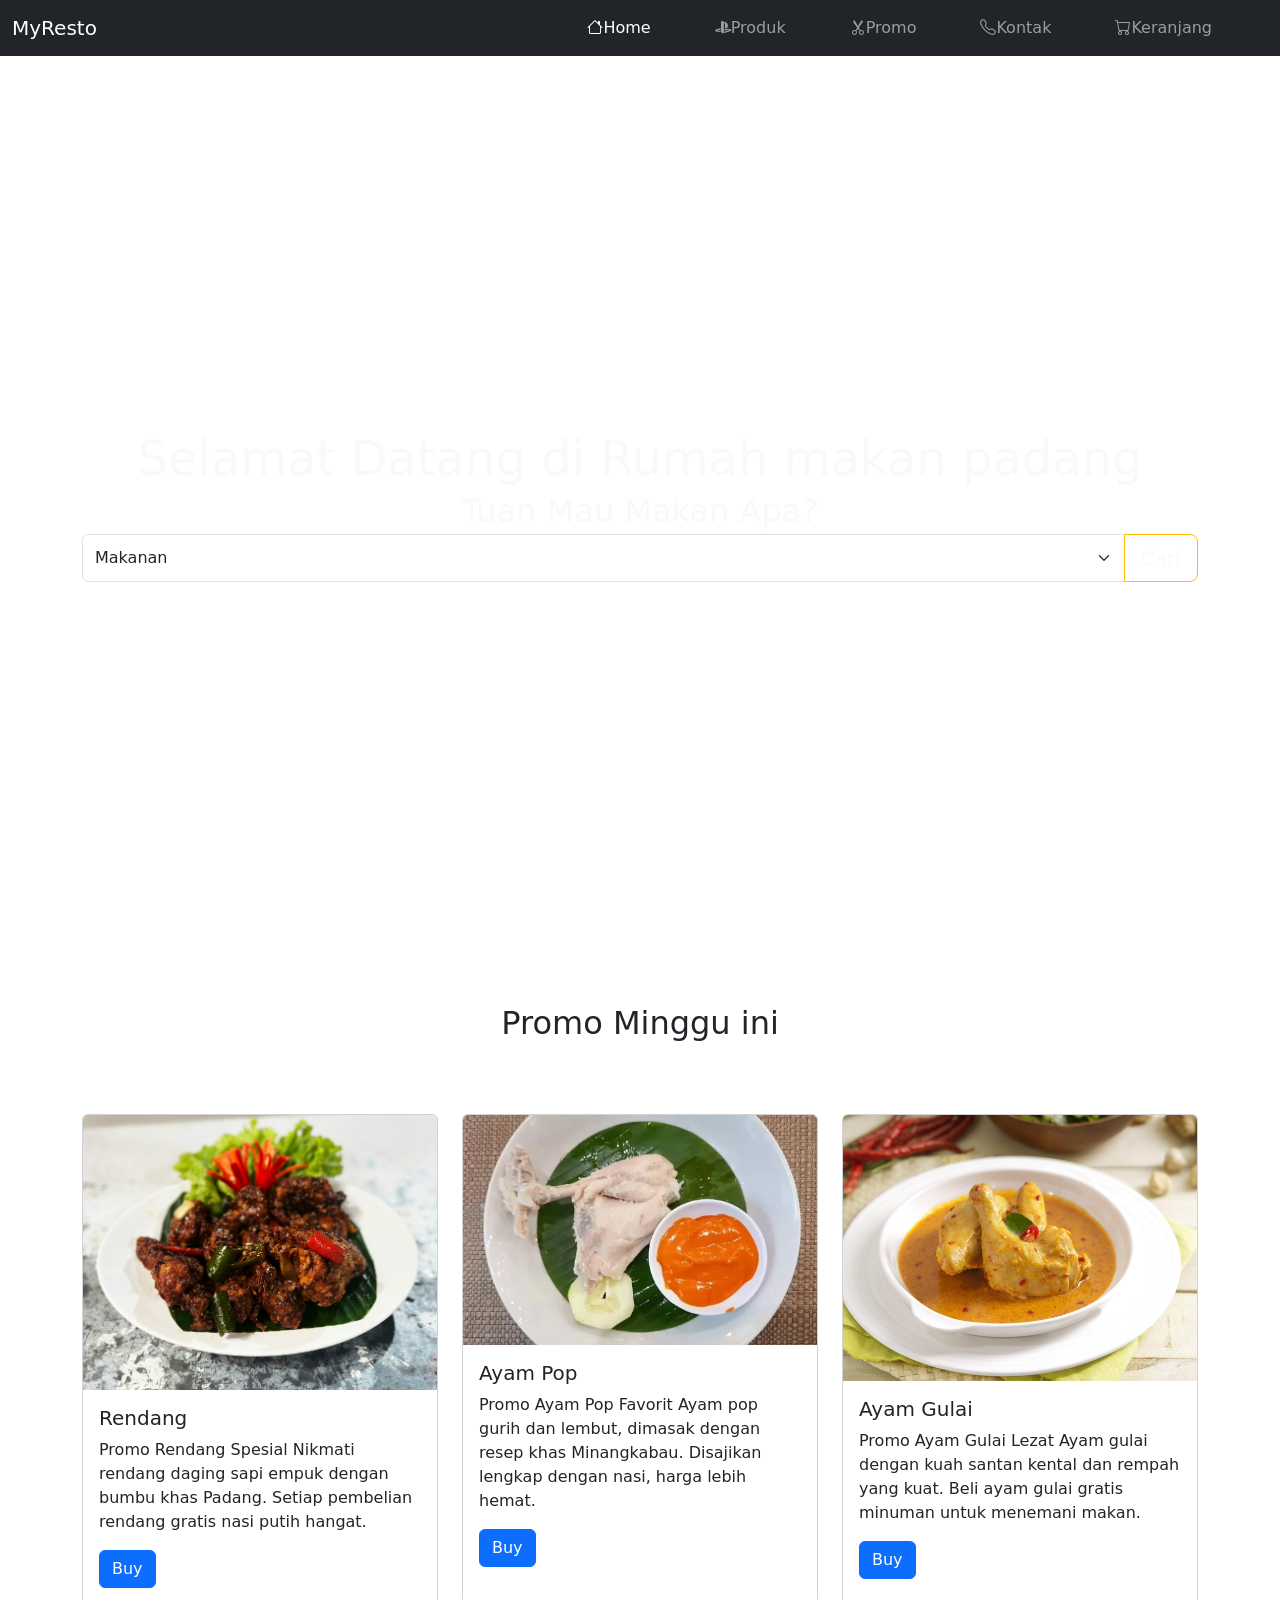
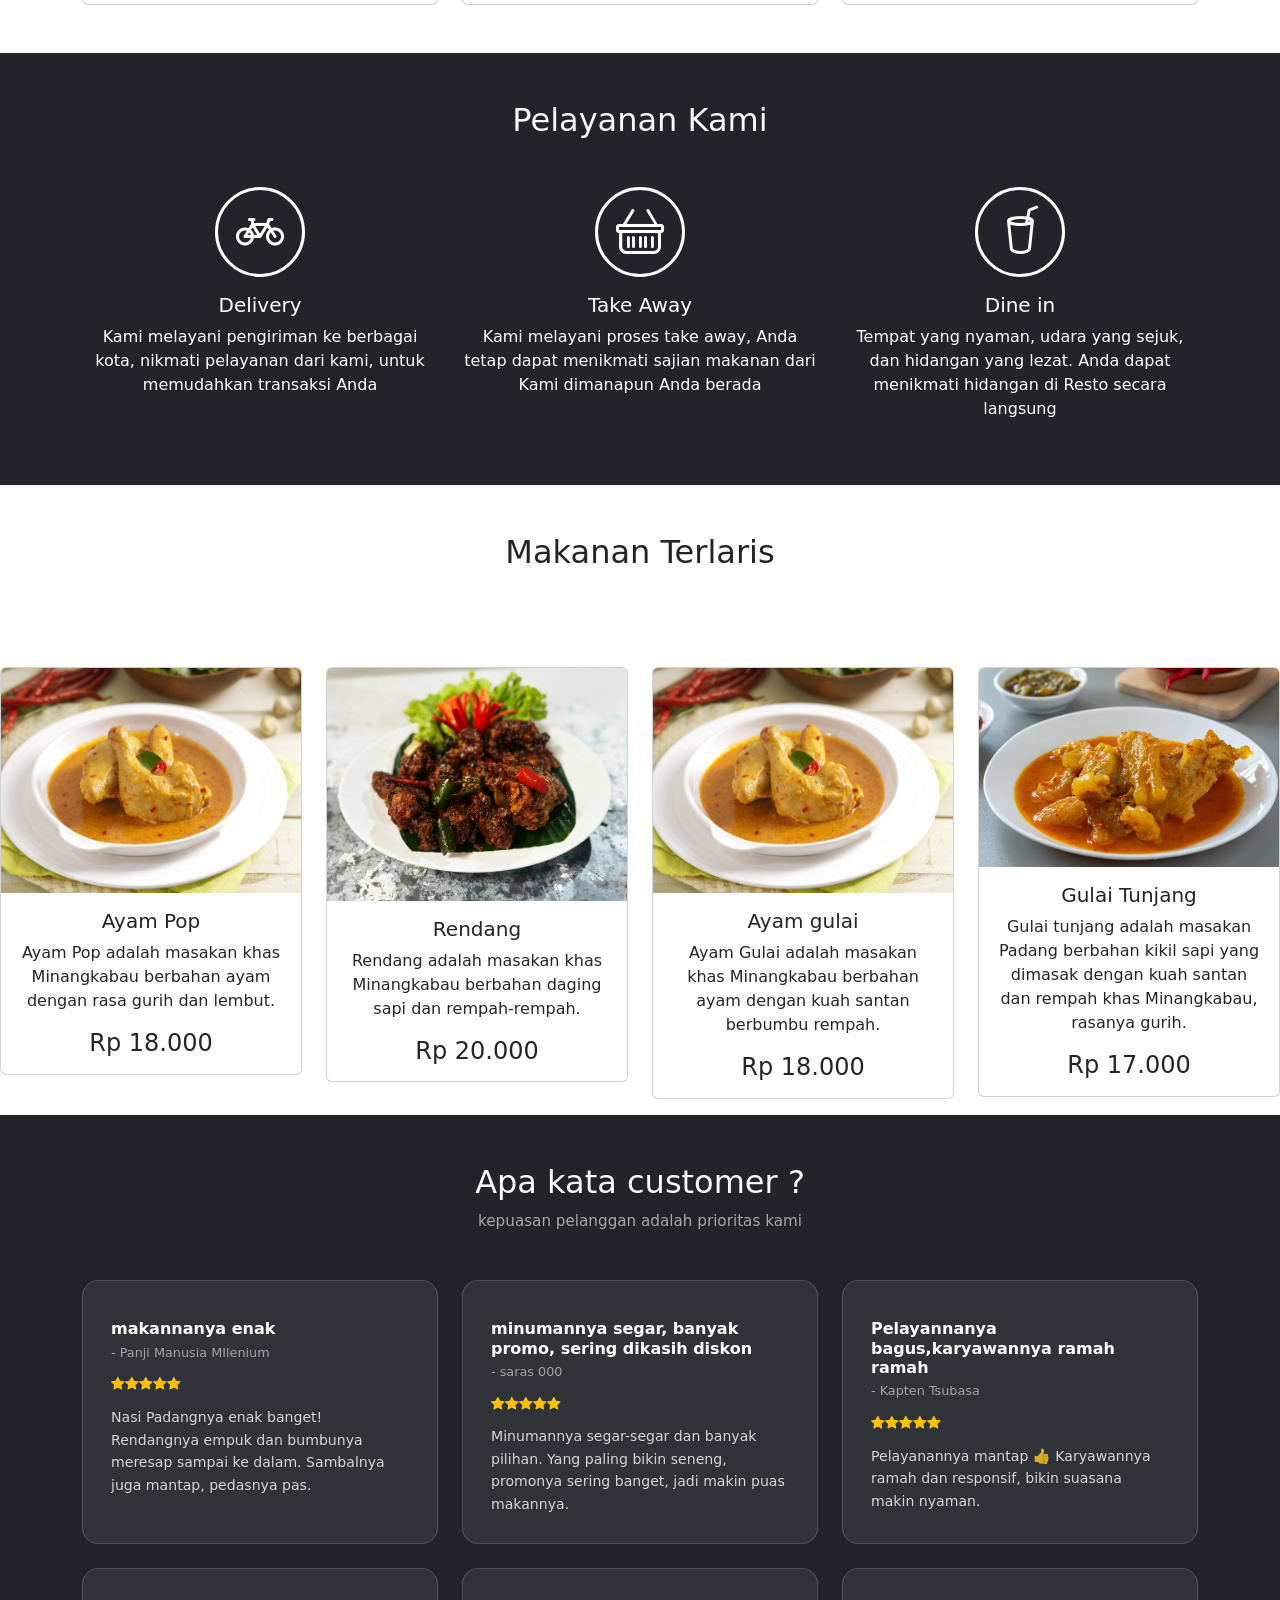
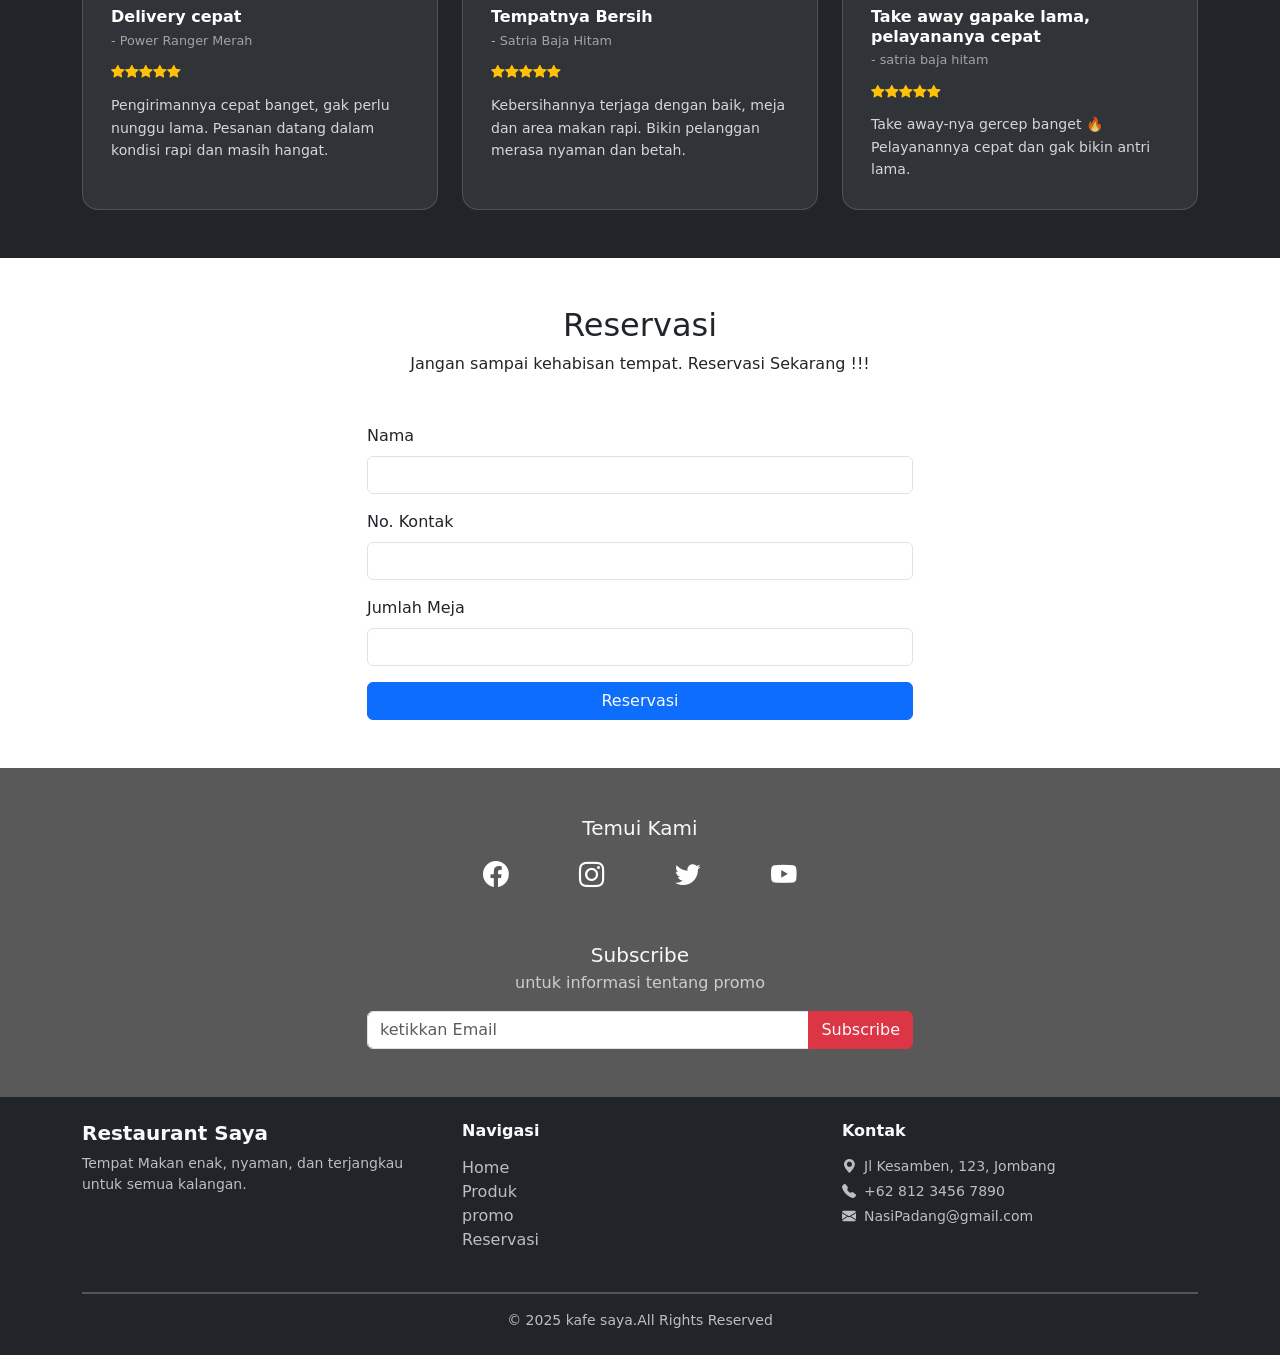
==== Index.html @ 3186f63b "Add files via upload" ====
<!DOCTYPE html>
<html lang="en">
<head>
    <meta charset="UTF-8">
    <meta name="viewport" content="width=device-width, initial-scale=1.0">
    <title>Masakan Padang</title>
    <link href="https://cdn.jsdelivr.net/npm/bootstrap@5.3.8/dist/css/bootstrap.min.css" rel="stylesheet" integrity="sha384-sRIl4kxILFvY47J16cr9ZwB07vP4J8+LH7qKQnuqkuIAvNWLzeN8tE5YBujZqJLB" crossorigin="anonymous">
    <link rel="stylesheet" href="https://cdn.jsdelivr.net/npm/bootstrap-icons@1.13.1/font/bootstrap-icons.min.css">
    <link rel="stylesheet" href="style.css">
</head>
<body>
  <nav class="navbar navbar-expand-lg navbar-dark bg-dark main-color">
  <div class="container-fluid">
    <button class="navbar-toggler" type="button" data-bs-toggle="collapse" data-bs-target="#navbarNav" aria-controls="navbarNav" aria-expanded="false" aria-label="Toggle navigation">
      <span class="navbar-toggler-icon"></span>
    </button>
    <div class="collapse navbar-collapse" id="navbarNav">
        <a class="navbar-brand me-auto" href="#">MyResto</a>
      <ul class="navbar-nav">
        <li class="nav-item me-5">
          <a class="nav-link active" aria-current="page" href="#"><i class="bi bi-house"></i>Home</a>
        </li>
        <li class="nav-item me-5">
          <a class="nav-link" href="#"><i class="bi bi-playstation"></i>Produk</a>
        </li>
        <li class="nav-item me-5">
          <a class="nav-link" href="#"><i class="bi bi-scissors"></i>Promo</a>
        </li>
        <li class="nav-item me-5">
          <a class="nav-link" href="#"><i class="bi bi-telephone"></i>Kontak</a>
        </li>
        <li class="nav-item me-5">
          <a class="nav-link" tabindex="-1" aria-disabled="true"><i class="bi bi-cart"></i>Keranjang</a>
        </li>
      </ul>
    </div>
  </div>
</nav>
<div class="container-fluid banner d-flex align-items-center">
  <div class="container">
       <h1 class="text-light text-center display-5 mb-1">Selamat Datang di Rumah makan padang</h1>
       <h2 class="text-light text-center display-7 mb-1">Tuan Mau Makan Apa?</h2>
        <div class="input-group">
          <select class="form-select" id="inputGroupSelect04" >
           <option selected>Makanan</option>
           <option value="1">Rendang</option>
           <option value="2">Ayam Pop</option>
           <option value="3">Ayam gulai</option>
          </select>
          <button class="btn btn-lg btn-outline-warning text-light" type="button">Cari</button>
       </div>
  </div>
</div>
<div class="container-fluid py-5">
  <div class="container">
    <h2 class="text-center">Promo Minggu ini</h2>

    <div class="row mt-5 justify-content-center g-4">

      <!-- Card 1 -->
      <div class="col-12 col-md-4 hovered-card">
        <div class="card h-100">
          <img src="Rendang.jpg" class="card-img-top" alt="Orange Ice">
          <div class="card-body">
            <h5 class="card-title">
              Rendang
            </h5>
            <p class="card-text">
              Promo Rendang Spesial Nikmati rendang daging sapi empuk dengan bumbu khas Padang. Setiap pembelian rendang gratis nasi putih hangat.

            </p>
            <a href="#" class="btn btn-primary">Buy</a>
          </div>
        </div>
      </div>

      <!-- Card 2 -->
      <div class="col-12 col-md-4 hovered-card">
        <div class="card h-100">
          <img src="Ayam Pop.webp" class="card-img-top" alt="Honey Pancake">
          <div class="card-body">
            <h5 class="card-title">
              Ayam Pop
            </h5>
            <p class="card-text">
              Promo Ayam Pop Favorit Ayam pop gurih dan lembut, dimasak dengan resep khas Minangkabau. Disajikan lengkap dengan nasi, harga lebih hemat.
            </p>
            <a href="#" class="btn btn-primary">Buy</a>
          </div>
        </div>
      </div>

      <!-- Card 3 -->
      <div class="col-12 col-md-4 hovered-card">
        <div class="card h-100">
          <img src="Ayam Gulai.jpg" class="card-img-top" alt="Coffee">
          <div class="card-body">
            <h5 class="card-title">
              Ayam Gulai
            </h5>
            <p class="card-text">
              Promo Ayam Gulai Lezat Ayam gulai dengan kuah santan kental dan rempah yang kuat. Beli ayam gulai gratis minuman untuk menemani makan.
            </p>
            <a href="#" class="btn btn-primary">Buy</a>
          </div>
        </div>
      </div>

    </div>
  </div>
</div>

<!--service-->
    <div class="container-fluid py-5 bg-dark">
      <div class="container">
        <h2 class="text-light text-center mb-5">Pelayanan Kami</h2>
        <div class="row justify-content-center">
          <div class="col-lg-4">
            <div class="d-flex justify-content-center">
              <div class="icon-service d-flex align-items-center justify-content-center">
                <i class="bi bi-bicycle display-5"></i>
              </div>
            </div>
            <div class="mt-3 text-white text-center">
              <h5>Delivery</h5>
              <p>Kami melayani pengiriman ke berbagai kota, 
                nikmati pelayanan dari kami, untuk memudahkan transaksi Anda</p>
            </div>
          </div>
          <div class="col-lg-4">
            <div class="d-flex justify-content-center">
              <div class="icon-service d-flex align-items-center justify-content-center">
                <i class="bi bi-basket display-5"></i>
              </div>
            </div>
            <div class="mt-3 text-white text-center">
              <h5>Take Away</h5>
              <p>Kami melayani proses take away, 
                Anda tetap dapat menikmati sajian makanan dari Kami dimanapun Anda berada</p>
            </div>
          </div>
          <div class="col-lg-4">
            <div class="d-flex justify-content-center">
              <div class="icon-service d-flex align-items-center justify-content-center">
                <i class="bi bi-cup-straw display-5"></i>
              </div>
            </div>
            <div class="mt-3 text-white text-center">
              <h5>Dine in</h5>
              <p>Tempat yang nyaman, udara yang sejuk, dan hidangan yang lezat. 
                Anda dapat menikmati hidangan di Resto secara langsung</p>
            </div>
          </div>
        </div>
      </div>
    </div>

    <!--section produk-->
    <div class="container-fluid py-5">
      <div class="container">
        <h2 class="text-center mb-5">Makanan Terlaris</h2>
      </div>
    </div>

    <!--section produk tutup-->
    <div class="row">
      <div class="col-sn-6 col-lg-3 hovered-card mb-3">
        <div class="card">
          <img src="Ayam Gulai.jpg" class="card-img-top" alt="...">
          <div class="card-body text-center">
            <h5 class="card-tittle text-dark">Ayam Pop</h5>
            <p class="card-text">Ayam Pop adalah masakan khas Minangkabau berbahan ayam dengan rasa gurih dan lembut.</p>
            <h4 class="card-text text-dark">Rp 18.000</h4>
          </div>
        </div>
      </div>
      <div class="col-sn-6 col-lg-3 hovered-card mb-3">
        <div class="card">
          <img src="Rendang.jpg" class="card-img-top" alt="...">
          <div class="card-body text-center">
            <h5 class="card-tittle text-dark">Rendang</h5>
            <p class="card-text">Rendang adalah masakan khas Minangkabau berbahan daging sapi dan rempah-rempah.</p>
            <h4 class="card-text text-dark">Rp 20.000</h4>
          </div>
        </div>
      </div>
      <div class="col-sn-6 col-lg-3 hovered-card mb-3">
        <div class="card">
          <img src="Ayam Gulai.jpg" class="card-img-top" alt="...">
          <div class="card-body text-center">
            <h5 class="card-tittle text-dark">Ayam gulai</h5>
            <p class="card-text">Ayam Gulai adalah masakan khas Minangkabau berbahan ayam dengan kuah santan berbumbu rempah.</p>
            <h4 class="card-text text-dark">Rp 18.000</h4>
          </div>
        </div>
      </div>
      <div class="col-sn-6 col-lg-3 hovered-card mb-3">
        <div class="card">
          <img src="tunjang.jpg.webp" class="card-img-top" alt="...">
          <div class="card-body text-center">
            <h5 class="card-tittle text-dark">Gulai Tunjang</h5>
            <p class="card-text">Gulai tunjang adalah masakan Padang berbahan kikil 
                                 sapi yang dimasak dengan kuah santan dan rempah khas Minangkabau, 
                                 rasanya gurih.</p>
            <h4 class="card-text text-dark">Rp 17.000</h4>
          </div>
        </div>
      </div>
    </div>

    <!--section review-->
    <div class="container-fluid py-5 bg-dark">
      <div class="container">
        <h2 class="text-center text-light mb-2">Apa kata customer ?</h2>
        <p class="text-center mb-5" style="color: rgba(255,255,255,0.6); font-size: 0.95rem;">kepuasan pelanggan adalah prioritas kami</p>
        <div class="row g-4">

              <!--card 1-->
          <div class="col-sm-6 col-lg-4">
            <div class="testimony-card">
              <div class="quote-icon"></div>
              <h5>makannanya enak</h5>
              <div class="author">- Panji Manusia MIlenium</div>
              <div class="stars">
                <i class="bi bi-star-fill"></i><i class="bi bi-star-fill"></i><i class="bi bi-star-fill"></i><i class="bi bi-star-fill"></i><i class="bi bi-star-fill"></i>
              </div>
              <p>
                Nasi Padangnya enak banget! Rendangnya empuk 
                dan bumbunya meresap sampai ke dalam. 
                Sambalnya juga mantap, pedasnya pas.
              </p>
            </div>
          </div>
        
          <!--card 2-->
          <div class="col-sm-6 col-lg-4">
            <div class="testimony-card">
              <div class="quote-icon"></div>
              <h5>minumannya segar, banyak promo, sering dikasih diskon</h5>
              <div class="author">- saras 000</div>
              <div class="stars">
                <i class="bi bi-star-fill"></i><i class="bi bi-star-fill"></i><i class="bi bi-star-fill"></i><i class="bi bi-star-fill"></i><i class="bi bi-star-fill"></i>
              </div>
              <p>
                Minumannya segar-segar dan banyak pilihan. 
                Yang paling bikin seneng, promonya sering banget, 
                jadi makin puas makannya.
              </p>
            </div>
          </div>
        
          <!--card 3-->
          <div class="col-sm-6 col-lg-4">
            <div class="testimony-card">
              <div class="quote-icon"></div>
              <h5>Pelayannanya bagus,karyawannya ramah ramah</h5>
              <div class="author">- Kapten Tsubasa</div>
              <div class="stars">
                <i class="bi bi-star-fill"></i><i class="bi bi-star-fill"></i><i class="bi bi-star-fill"></i><i class="bi bi-star-fill"></i><i class="bi bi-star-fill"></i>
              </div>
              <p>Pelayanannya mantap 👍 Karyawannya ramah dan responsif, bikin suasana makin nyaman.</p>
            </div>
          </div>
        
          <!--card 4-->
          <div class="col-sm-6 col-lg-4">
            <div class="testimony-card">
              <div class="quote-icon"></div>
              <h5>Delivery cepat</h5>
              <div class="author">- Power Ranger Merah</div>
              <div class="stars">
                <i class="bi bi-star-fill"></i><i class="bi bi-star-fill"></i><i class="bi bi-star-fill"></i><i class="bi bi-star-fill"></i><i class="bi bi-star-fill"></i>
              </div>
              <p>
                Pengirimannya cepat banget, gak perlu nunggu lama. 
                Pesanan datang dalam kondisi rapi dan masih hangat.
              </p>
            </div>
          </div>
        
          <!--card 5-->
          <div class="col-sm-6 col-lg-4">
            <div class="testimony-card">
              <div class="quote-icon"></div>
              <h5>Tempatnya Bersih</h5>
              <div class="author">- Satria Baja Hitam</div>
              <div class="stars">
                <i class="bi bi-star-fill"></i><i class="bi bi-star-fill"></i><i class="bi bi-star-fill"></i><i class="bi bi-star-fill"></i><i class="bi bi-star-fill"></i>
              </div>
              <p>
                Kebersihannya terjaga dengan baik, meja dan area makan rapi. 
                Bikin pelanggan merasa nyaman dan betah.
              </p>
            </div>
          </div>
        
          <!--card 6-->
          <div class="col-sm-6 col-lg-4">
            <div class="testimony-card">
              <div class="quote-icon"></div>
              <h5>Take away gapake lama, pelayananya cepat</h5>
              <div class="author">- satria baja hitam</div>
              <div class="stars">
                <i class="bi bi-star-fill"></i><i class="bi bi-star-fill"></i><i class="bi bi-star-fill"></i><i class="bi bi-star-fill"></i><i class="bi bi-star-fill"></i>
              </div>
              <p>Take away-nya gercep banget 🔥 Pelayanannya cepat dan gak bikin antri lama.</p>
            </div>
          </div>
        </div>
      </div>
    </div>

    <!--section reservasi-->
    <div class="container-fluid py-5">
      <div class="container">
        <h2 class="text-center mb-2">Reservasi</h2>
        <p class="text-center text muted mb-5">Jangan sampai kehabisan tempat. Reservasi Sekarang !!!</p>

        <div class="row justify-content-center">
          <div class="col-md-6">
            <div class="mb-3">
              <label class="form-label">Nama</label>
              <input type="text" class="form-control">
            </div>
            <div class="mb-3">
              <label class="form-label">No. Kontak</label>
              <input type="text" class="form-control">
            </div>
            <div class="mb-3">
              <label class="form-label">Jumlah Meja</label>
              <input type="text" class="form-control">
            </div>
            <div class="d-grid">
              <button class="btn btn-primary text-light">Reservasi</button>
            </div>
          </div>
        </div>
      </div>
    </div>

    <!--Section Subscribe-->
    <div class="container-fluid py-5 footer">
      <div class="container">


        <h5 class="text-center text-light mb-3">Temui Kami</h5>
        <div class="d-flex justify-content-center mb-5" style="gap: 70px">
          <a href="https://facebook.com/uername" target="_blank" class="social-icon">
            <i class="bi bi-facebook"></i>
          </a>
          <a href="https://instagram.com/username" target="_blank" class="social-icon">
            <i class="bi bi-instagram"></i>
          </a>
          <a href="https://twitter.com/username" target="_blank" class="social-icon">
            <i class="bi bi-twitter"></i>
          </a>
          <a href="https://youtube.com/@username" target="_blank" class="social-icon">
            <i class="bi bi-youtube"></i>
          </a>
        </div>
        <h5 class="text-center text-light mb-1">Subscribe</h5>
        <p class="text-center subscribe-muted mb-3">untuk informasi tentang promo</p>

        <div class="row justify-content-center">
          <div class="col-md-6">
            <div class="input-group">
              <input type="email" class="form-control" placeholder="ketikkan Email">
              <button class="btn btn-danger text-light">Subscribe</button>
            </div>
          </div>
        </div>
      </div>
    </div>

    <!--Footer-->
    <footer class="bg-dark text-light py-4">
      <div class="container">
        <div class="row text-center text-md-start">
          <div class="col-md-4 mb-3 mb-md-0">
            <h5 class="fw-bold">Restaurant Saya</h5>
            <p class="text-muted small">Tempat Makan enak, nyaman, dan terjangkau untuk semua kalangan.</p>
          </div>
          <div class="col-md-4 mb-3 mb-md-0">
            <h6 class="fw-bold mb-3">Navigasi</h6>
            <ul class="list-unstyled">
              <li><a href="#" class="text-muted text-decoration-none">Home</a></li>
              <li><a href="#" class="text-muted text-decoration-none">Produk</a></li>
              <li><a href="#" class="text-muted text-decoration-none">promo</a></li>
              <li><a href="#" class="text-muted text-decoration-none">Reservasi</a></li>
            </ul>
          </div>
          <div class="col-md-4">
            <h6 class="fw-bold mb-3">Kontak</h6>
            <ul class="list-unstyled text-muted small">
              <li class="mb-1"><i class="bi bi-geo-alt-fill me-2"></i>Jl Kesamben, 123, Jombang</li>
              <li class="mb-1"><i class="bi bi-telephone-fill me-2"></i>+62 812 3456 7890</li>
              <li><i class="bi bi-envelope-fill me-2"></i>NasiPadang@gmail.com</li>
            </ul>
          </div>
        </div>
        <hr class="border secondary mt-4 mb-3">
        <p class="text-center text-muted small mb-0">
          &copy; 2025 kafe saya.All Rights Reserved
        </p>
      </div>
    </footer>

    <script src="https://cdn.jsdelivr.net/npm/bootstrap@5.3.0/dist/js/bootstrap.bundle.min.js"></script>
</body>
</html>
---- style.css ----
.banner{
    height: 100vh;
    background: linear-gradient(rgba(0,0,0,0.4)),url(Background.png);
    background-size: cover;
    background-color: cover;
    background-position: center;
}

.card:hover {
  transform: scale(1.05);
  transition: 0.3s;
  box-shadow: 0 4px 8px rgba(0. 0. 0. 0.2);
}

.icon-service{
    width: 90px;
    height: 90px;
    border: solid#fff;
    border-radius: 50%;
    color: #fff;
}
.background-service{
  height: auto;
  background: #000;
}

.testimony {
  background-color: rgb(114, 2, 114)
}
.testimony-card {
  background: rgba(255, 255, 255, 0.07)!important;
  border: 1px solid rgba(255, 255, 255, 0.15);
  border-radius: 16px;
  padding: 28px;
  transition: .3s;
  height: 100%;
}
.testimony-card .quote-icon {
  font-size: 2rem;
  color: rgba(255, 255, 255, 0.13);
  line-height: 1;
  margin-bottom: rgba(255, 255, 255, 0.3);
}
.testimony-card h5 {
  font-size: 1rem;
  font-weight: 700;
  color: #fff;
  margin-bottom: 4px;
}
.testimony-card {
    background: rgba(255, 255, 255, 0.07) !important;
    border: 1px solid rgba(255, 255, 255, 0.15) !important;
    border-radius: 16px;
    padding: 28px;
    transition: 0.3s;
    height: 100%;
}

.testimony-card .author {
    font-size: 0.8rem;
    color: rgba(255, 255, 255, 0.55);
    margin-bottom: 12px;
}

.testimony-card p {
    font-size: 0.88rem;
    color: rgba(255, 255, 255, 0.8);
    line-height: 1.6;
    margin-bottom: 0;
}

.testimony-card .stars {
    color: #FFC107;
    font-size: 0.85rem;
    margin-bottom: 12px;
}
.testimony-card:hover {
    transform: translateY(-6px);
    background: rgba(255, 255, 255, 0.13);
    border-color: rgba(255, 255, 255, 0.3);
}
.testimony-card .quote-icon {
    font-size: 2rem;
    color: rgba(255, 255, 255, 0.3);
    line-height: 1;
    margin-bottom: 10px;
}
.subscribe-muted {
    color: rgba(255,255,255,0.7) !important;
}
.footer {
  background-color: #595959;
}
footer p.text-muted,
footer a.text-muted,
footer li.text-muted {
    color: rgba(255,255,255,0.7) !important;
}
footer ul.text-muted,
footer ul.text-muted li {
    color: rgba(255,255,255,0.7) !important;
}
.footer .social-icon {
  font-size: 1.6rem;
  color: #fff;
  transition: .3s;
}
.footer .social-icon:hover {
  color: #FFC107;
}
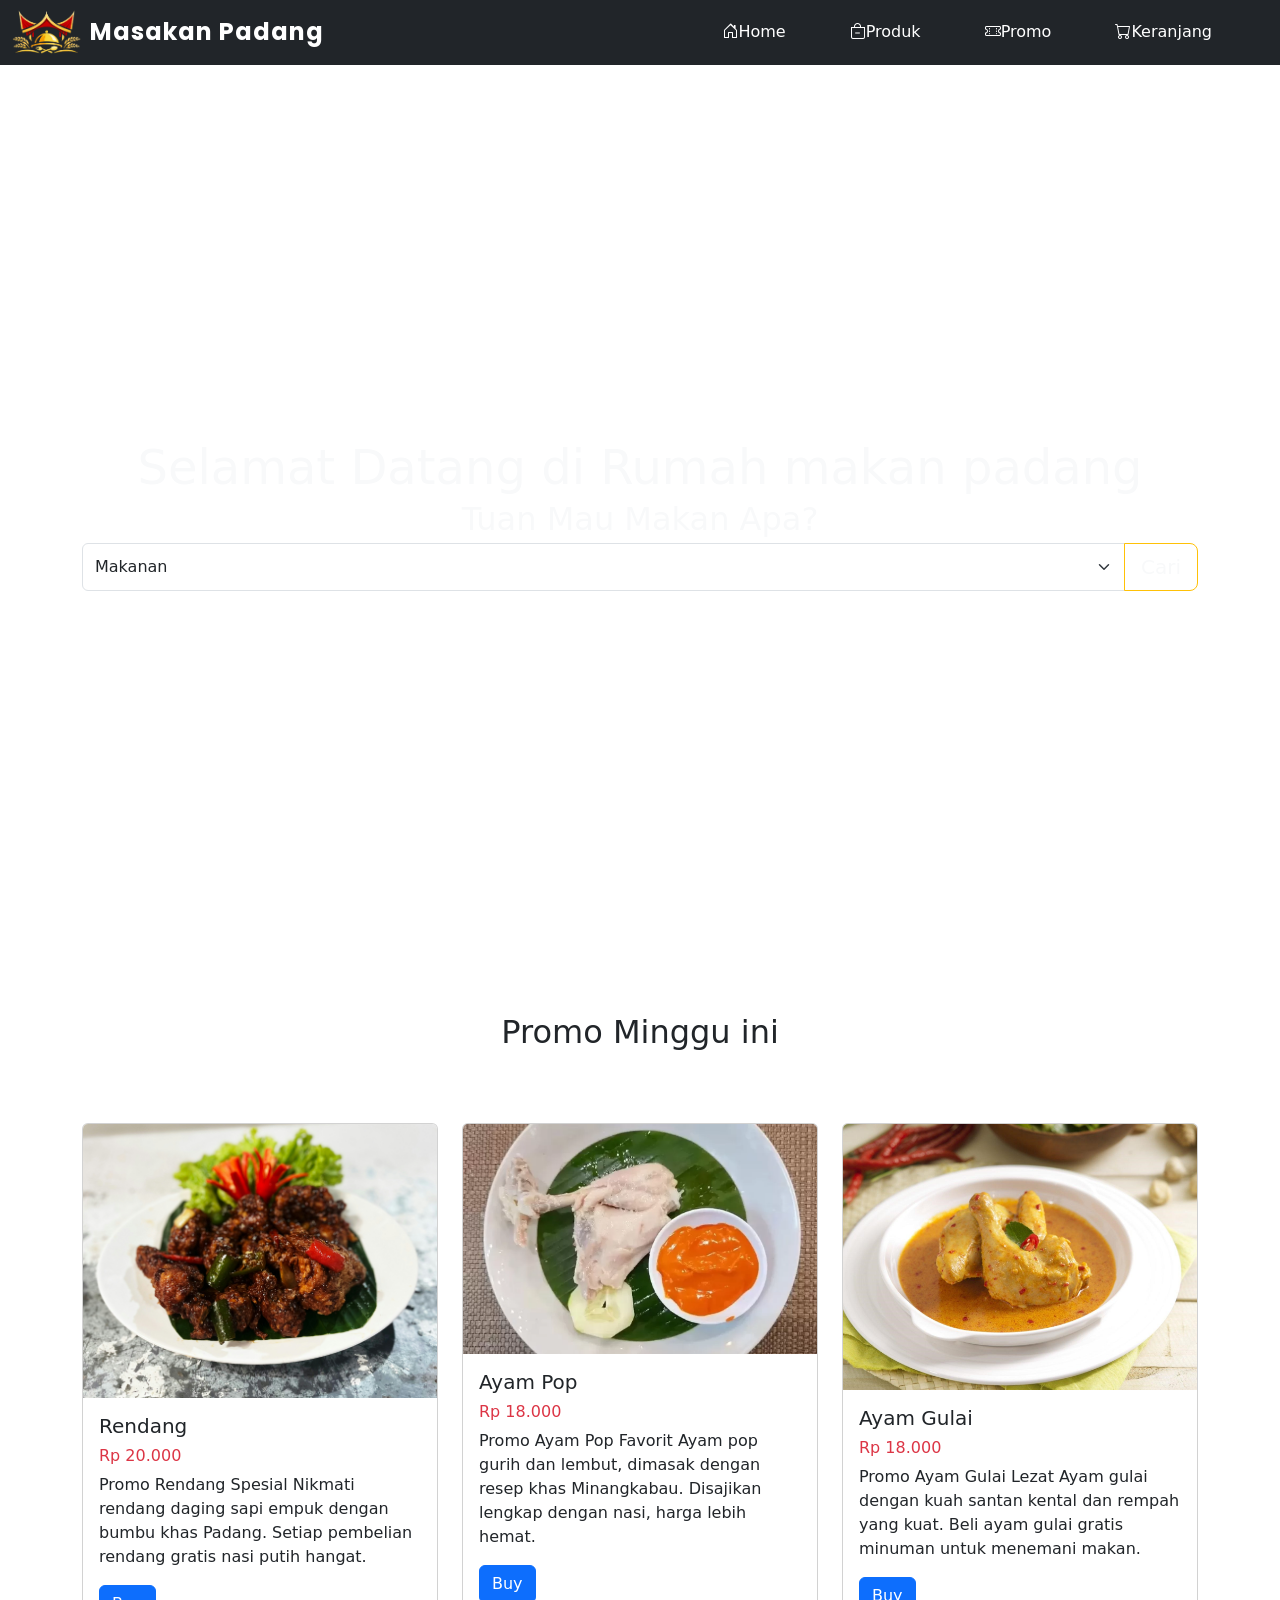
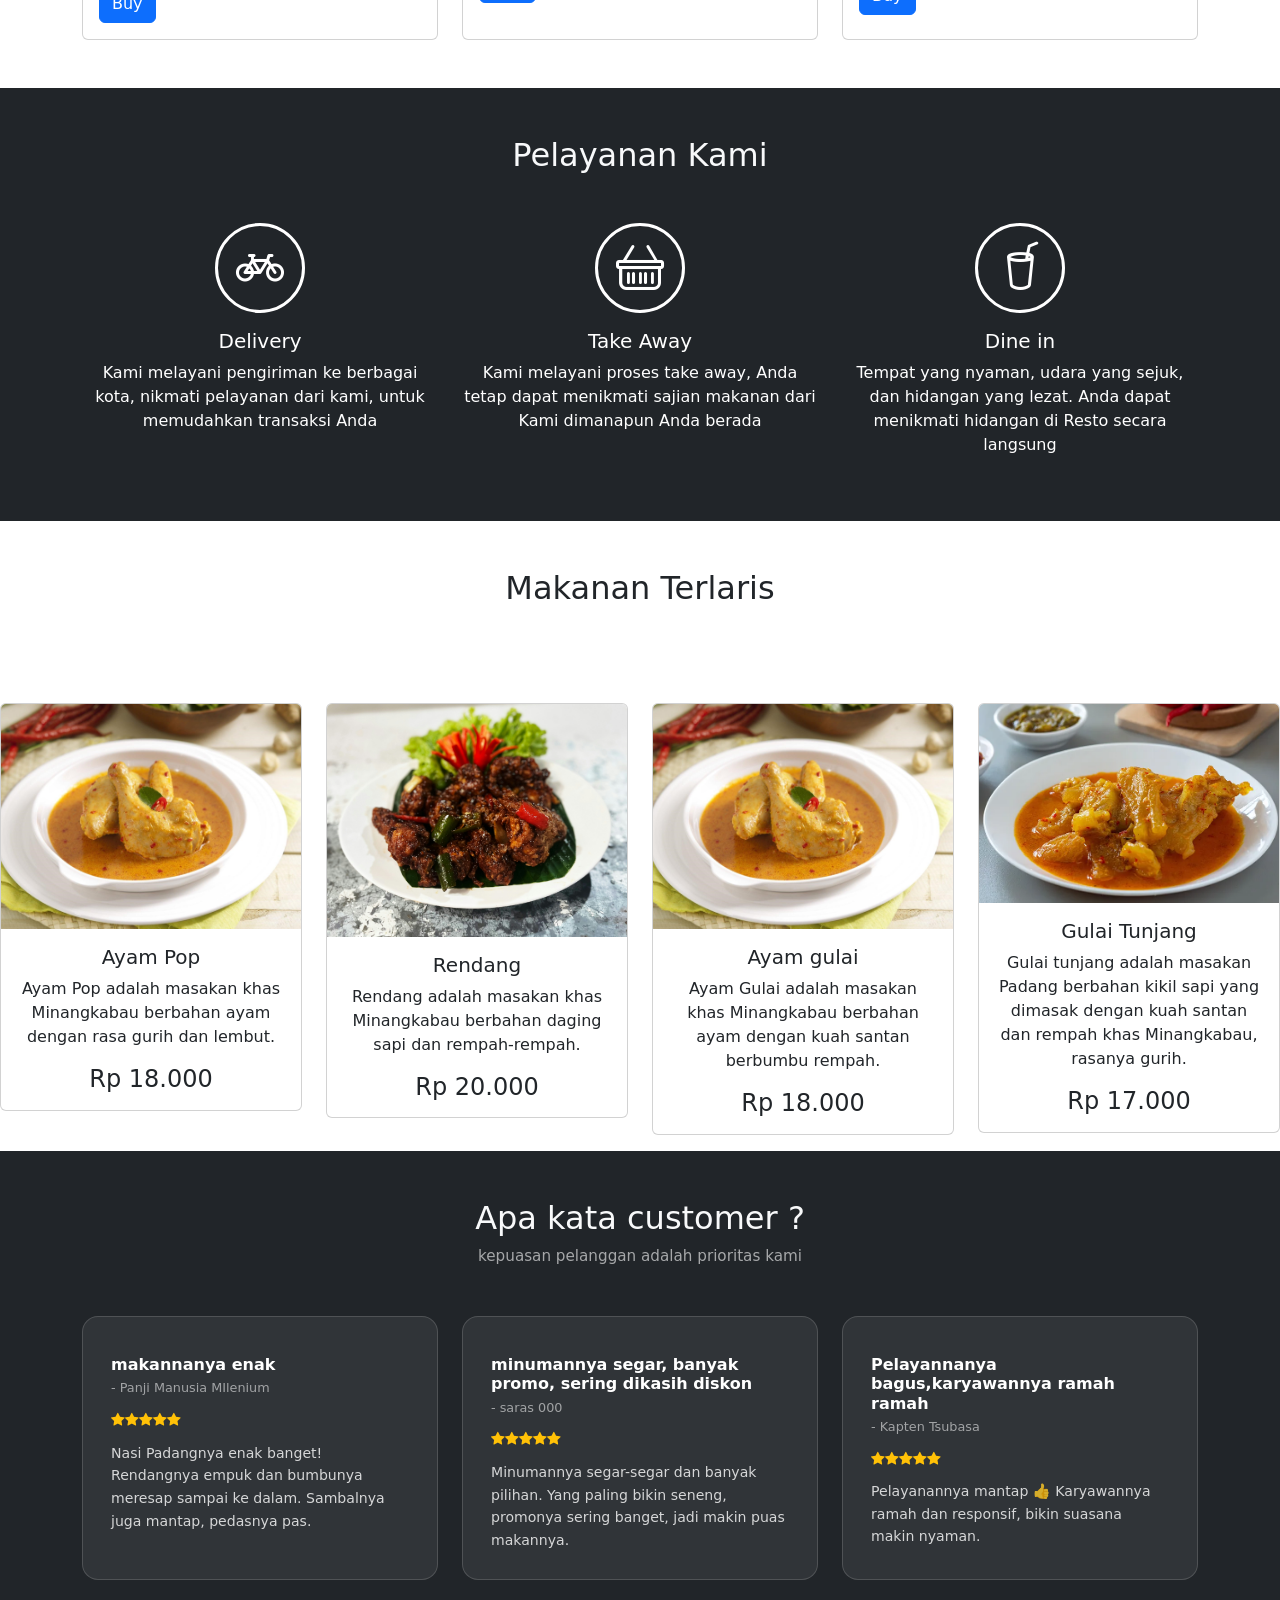
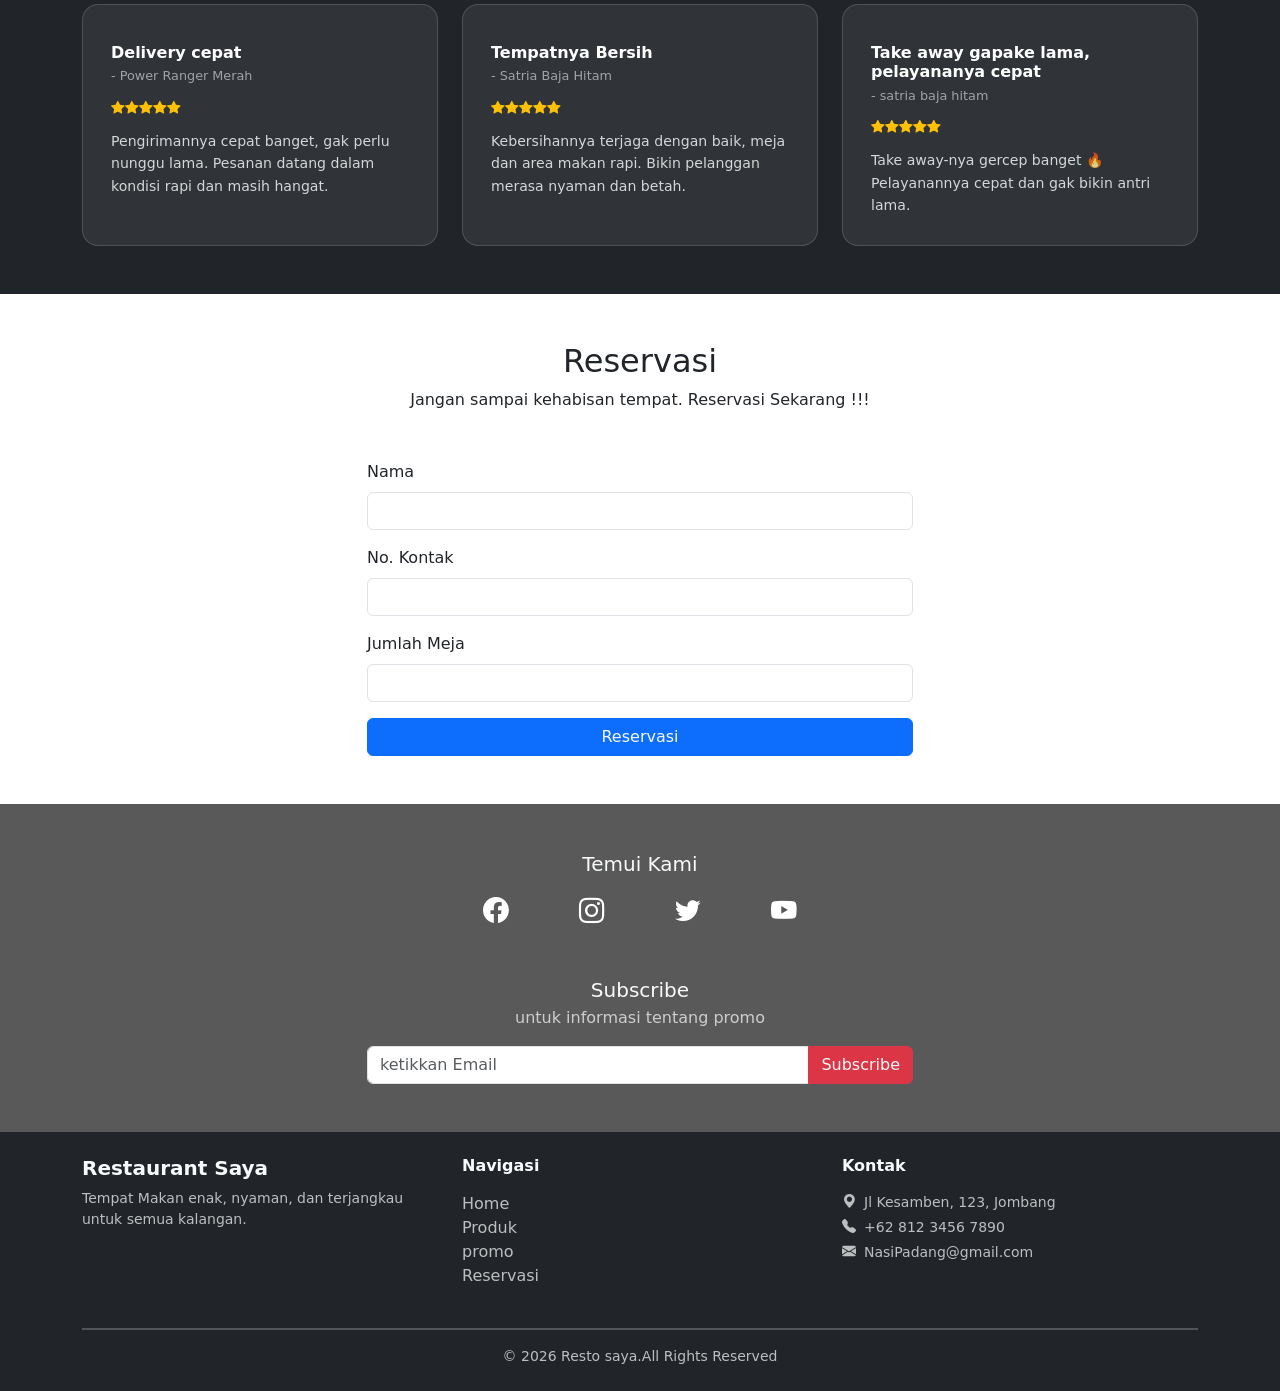
==== commit 574a0fa6: "Add files via upload" ====
--- a/Index.html
+++ b/Index.html
@@ -1,12 +1,13 @@
 <!DOCTYPE html>
-<html lang="en">
+<html lang="id">
 <head>
     <meta charset="UTF-8">
     <meta name="viewport" content="width=device-width, initial-scale=1.0">
     <title>Masakan Padang</title>
     <link href="https://cdn.jsdelivr.net/npm/bootstrap@5.3.8/dist/css/bootstrap.min.css" rel="stylesheet" integrity="sha384-sRIl4kxILFvY47J16cr9ZwB07vP4J8+LH7qKQnuqkuIAvNWLzeN8tE5YBujZqJLB" crossorigin="anonymous">
     <link rel="stylesheet" href="https://cdn.jsdelivr.net/npm/bootstrap-icons@1.13.1/font/bootstrap-icons.min.css">
-    <link rel="stylesheet" href="style.css">
+    <link href="https://fonts.googleapis.com/css2?family=Poppins:wght@600&display=swap" rel="stylesheet">
+    <link rel="stylesheet" href="assets/style/style.css">
 </head>
 <body>
   <nav class="navbar navbar-expand-lg navbar-dark bg-dark main-color">
@@ -15,22 +16,20 @@
       <span class="navbar-toggler-icon"></span>
     </button>
     <div class="collapse navbar-collapse" id="navbarNav">
-        <a class="navbar-brand me-auto" href="#">MyResto</a>
+      <img src="assets/img/Logo.png" width="70" class="me-2">
+        <a class="navbar-brand me-auto" href="#">Masakan Padang</a>
       <ul class="navbar-nav">
         <li class="nav-item me-5">
-          <a class="nav-link active" aria-current="page" href="#"><i class="bi bi-house"></i>Home</a>
+          <a class="nav-link active" aria-current="page" href="Index.html"><i class="bi bi-house-door"></i>Home</a>
         </li>
         <li class="nav-item me-5">
-          <a class="nav-link" href="#"><i class="bi bi-playstation"></i>Produk</a>
+          <a class="nav-link" href="produk.html"><i class="bi bi-bag-dash"></i>Produk</a>
         </li>
         <li class="nav-item me-5">
-          <a class="nav-link" href="#"><i class="bi bi-scissors"></i>Promo</a>
+          <a class="nav-link" href="promo.html"><i class="bi bi-ticket-perforated"></i>Promo</a>
         </li>
         <li class="nav-item me-5">
-          <a class="nav-link" href="#"><i class="bi bi-telephone"></i>Kontak</a>
-        </li>
-        <li class="nav-item me-5">
-          <a class="nav-link" tabindex="-1" aria-disabled="true"><i class="bi bi-cart"></i>Keranjang</a>
+          <a class="nav-link" href="cart.html" tabindex="-1" aria-disabled="true"><i class="bi bi-cart"></i>Keranjang</a>
         </li>
       </ul>
     </div>
@@ -60,11 +59,12 @@
       <!-- Card 1 -->
       <div class="col-12 col-md-4 hovered-card">
         <div class="card h-100">
-          <img src="Rendang.jpg" class="card-img-top" alt="Orange Ice">
+          <img src="assets/img/Rendang.jpg" class="card-img-top" alt="Orange Ice">
           <div class="card-body">
             <h5 class="card-title">
               Rendang
             </h5>
+            <h6 class="text-danger">Rp 20.000</h6>
             <p class="card-text">
               Promo Rendang Spesial Nikmati rendang daging sapi empuk dengan bumbu khas Padang. Setiap pembelian rendang gratis nasi putih hangat.
 
@@ -77,11 +77,12 @@
       <!-- Card 2 -->
       <div class="col-12 col-md-4 hovered-card">
         <div class="card h-100">
-          <img src="Ayam Pop.webp" class="card-img-top" alt="Honey Pancake">
+          <img src="assets/img/Ayam Pop.webp" class="card-img-top" alt="Honey Pancake">
           <div class="card-body">
             <h5 class="card-title">
               Ayam Pop
             </h5>
+            <h6 class="text-danger">Rp 18.000</h6>
             <p class="card-text">
               Promo Ayam Pop Favorit Ayam pop gurih dan lembut, dimasak dengan resep khas Minangkabau. Disajikan lengkap dengan nasi, harga lebih hemat.
             </p>
@@ -93,11 +94,12 @@
       <!-- Card 3 -->
       <div class="col-12 col-md-4 hovered-card">
         <div class="card h-100">
-          <img src="Ayam Gulai.jpg" class="card-img-top" alt="Coffee">
+          <img src="assets/img/Ayam Gulai.jpg" class="card-img-top" alt="Coffee">
           <div class="card-body">
             <h5 class="card-title">
               Ayam Gulai
             </h5>
+            <h6 class="text-danger">Rp 18.000</h6>
             <p class="card-text">
               Promo Ayam Gulai Lezat Ayam gulai dengan kuah santan kental dan rempah yang kuat. Beli ayam gulai gratis minuman untuk menemani makan.
             </p>
@@ -164,9 +166,9 @@
 
     <!--section produk tutup-->
     <div class="row">
-      <div class="col-sn-6 col-lg-3 hovered-card mb-3">
+      <div class="col-sm-6 col-lg-3 hovered-card mb-3">
         <div class="card">
-          <img src="Ayam Gulai.jpg" class="card-img-top" alt="...">
+          <img src="assets/img/Ayam Gulai.jpg" class="card-img-top" alt="...">
           <div class="card-body text-center">
             <h5 class="card-tittle text-dark">Ayam Pop</h5>
             <p class="card-text">Ayam Pop adalah masakan khas Minangkabau berbahan ayam dengan rasa gurih dan lembut.</p>
@@ -174,9 +176,9 @@
           </div>
         </div>
       </div>
-      <div class="col-sn-6 col-lg-3 hovered-card mb-3">
+      <div class="col-sm-6 col-lg-3 hovered-card mb-3">
         <div class="card">
-          <img src="Rendang.jpg" class="card-img-top" alt="...">
+          <img src="assets/img/Rendang.jpg" class="card-img-top" alt="...">
           <div class="card-body text-center">
             <h5 class="card-tittle text-dark">Rendang</h5>
             <p class="card-text">Rendang adalah masakan khas Minangkabau berbahan daging sapi dan rempah-rempah.</p>
@@ -184,9 +186,9 @@
           </div>
         </div>
       </div>
-      <div class="col-sn-6 col-lg-3 hovered-card mb-3">
+      <div class="col-sm-6 col-lg-3 hovered-card mb-3">
         <div class="card">
-          <img src="Ayam Gulai.jpg" class="card-img-top" alt="...">
+          <img src="assets/img/Ayam Gulai.jpg" class="card-img-top" alt="...">
           <div class="card-body text-center">
             <h5 class="card-tittle text-dark">Ayam gulai</h5>
             <p class="card-text">Ayam Gulai adalah masakan khas Minangkabau berbahan ayam dengan kuah santan berbumbu rempah.</p>
@@ -194,9 +196,9 @@
           </div>
         </div>
       </div>
-      <div class="col-sn-6 col-lg-3 hovered-card mb-3">
+      <div class="col-sm-6 col-lg-3 hovered-card mb-3">
         <div class="card">
-          <img src="tunjang.jpg.webp" class="card-img-top" alt="...">
+          <img src="assets/img/tunjang.jpg.webp" class="card-img-top" alt="...">
           <div class="card-body text-center">
             <h5 class="card-tittle text-dark">Gulai Tunjang</h5>
             <p class="card-text">Gulai tunjang adalah masakan Padang berbahan kikil 
@@ -320,15 +322,15 @@
           <div class="col-md-6">
             <div class="mb-3">
               <label class="form-label">Nama</label>
-              <input type="text" class="form-control">
+              <input type="text" class="form-control" required>
             </div>
             <div class="mb-3">
               <label class="form-label">No. Kontak</label>
-              <input type="text" class="form-control">
+              <input type="tel" class="form-control" required>
             </div>
             <div class="mb-3">
               <label class="form-label">Jumlah Meja</label>
-              <input type="text" class="form-control">
+              <input type="text" class="form-control" required>
             </div>
             <div class="d-grid">
               <button class="btn btn-primary text-light">Reservasi</button>
@@ -400,7 +402,7 @@
         </div>
         <hr class="border secondary mt-4 mb-3">
         <p class="text-center text-muted small mb-0">
-          &copy; 2025 kafe saya.All Rights Reserved
+          &copy; 2026 Resto saya.All Rights Reserved
         </p>
       </div>
     </footer>
--- a/assets/style/style.css
+++ b/assets/style/style.css
@@ -0,0 +1,205 @@
+.banner{
+    height: 100vh;
+    background: linear-gradient(rgba(0,0,0,0.4)),url(Background.jpeg);
+    background-size: cover;
+    background-repeat: no-repeat;
+    background-position: center;
+}
+
+.navbar-brand {
+    font-family: 'Poppins', sans-serif;
+    font-weight: 700;
+    font-size: 1.5rem;
+    letter-spacing: 1px;
+}
+
+.card:hover {
+  transform: scale(1.05);
+  transition: 0.3s;
+  box-shadow: 0 4px 8px rgba(0, 0, 0, 0.2);
+}
+
+.icon-service{
+    width: 90px;
+    height: 90px;
+    border: solid#fff;
+    border-radius: 50%;
+    color: #fff;
+}
+.background-service{
+  height: auto;
+  background: #000;
+}
+
+.testimony {
+  background-color: rgb(114, 2, 114)
+}
+.testimony-card {
+  background: rgba(255, 255, 255, 0.07)!important;
+  border: 1px solid rgba(255, 255, 255, 0.15);
+  border-radius: 16px;
+  padding: 28px;
+  transition: .3s;
+  height: 100%;
+}
+.testimony-card .quote-icon {
+  font-size: 2rem;
+  color: rgba(255, 255, 255, 0.13);
+  line-height: 1;
+  margin-bottom: rgba(255, 255, 255, 0.3);
+}
+.testimony-card h5 {
+  font-size: 1rem;
+  font-weight: 700;
+  color: #fff;
+  margin-bottom: 4px;
+}
+.testimony-card {
+    background: rgba(255, 255, 255, 0.07) !important;
+    border: 1px solid rgba(255, 255, 255, 0.15) !important;
+    border-radius: 16px;
+    padding: 28px;
+    transition: 0.3s;
+    height: 100%;
+}
+
+.testimony-card .author {
+    font-size: 0.8rem;
+    color: rgba(255, 255, 255, 0.55);
+    margin-bottom: 12px;
+}
+
+.testimony-card p {
+    font-size: 0.88rem;
+    color: rgba(255, 255, 255, 0.8);
+    line-height: 1.6;
+    margin-bottom: 0;
+}
+
+.testimony-card .stars {
+    color: #FFC107;
+    font-size: 0.85rem;
+    margin-bottom: 12px;
+}
+.testimony-card:hover {
+    transform: translateY(-6px);
+    background: rgba(255, 255, 255, 0.13);
+    border-color: rgba(255, 255, 255, 0.3);
+}
+.testimony-card .quote-icon {
+    font-size: 2rem;
+    color: rgba(255, 255, 255, 0.3);
+    line-height: 1;
+    margin-bottom: 10px;
+}
+.subscribe-muted {
+    color: rgba(255,255,255,0.7) !important;
+}
+.footer {
+  background-color: #595959;
+}
+footer p.text-muted,
+footer a.text-muted,
+footer li.text-muted {
+    color: rgba(255,255,255,0.7) !important;
+}
+footer ul.text-muted,
+footer ul.text-muted li {
+    color: rgba(255,255,255,0.7) !important;
+}
+.footer .social-icon {
+  font-size: 1.6rem;
+  color: #fff;
+  transition: .3s;
+}
+.footer .social-icon:hover {
+  color: #FFC107;
+}
+
+
+.produk-banner {
+  background-position: center center;
+  height: 92vh;
+  background: linear-gradient(rgba(0, 0, 0, 0.5), rgba(0, 0, 0, 0.5)), url('Background.jpeg');
+  background-size: cover;
+  background-repeat: no-repeat;
+  display: flex;
+  align-items: center;
+  justify-content: center;
+}
+.my-navbar{
+    background-color: #191a19;
+}
+
+.navbar-brand{
+    font-weight: bold;
+}
+
+.nav-link{
+    color: white !important;
+}
+
+.nav-link:hover{
+    color: #ffc107 !important;
+}
+
+
+
+.my-navbar{
+    background-color: #191a19;
+}
+.promo-section{
+    animation: fadeSlideIn 0.4s ease both;
+}
+@keyframes fadeSlideIn {
+    from{
+        opacity: 0;
+        transform: translateY(20px);
+    }
+    to {
+        opacity: 1;
+        transform: translateY(0);
+    }
+}
+.promo-section .hovered-card {
+    opacity:0;
+    animation: fadeSlideIn 0.4s ease forwards;
+}
+promo-section .hovered-card:nth-child(1) {
+    animation-delay: 0.05s;
+}
+promo-section .hovered-card:nth-child(2) {
+    animation-delay: 0.1s;
+}
+promo-section .hovered-card:nth-child(3) {
+    animation-delay: 0.15s;
+}
+promo-section .hovered-card:nth-child(4) {
+    animation-delay: 0.2s;
+}
+promo-section .hovered-card:nth-child(5) {
+    animation-delay: 0.25s;
+}
+promo-section .hovered-card:nth-child(6) {
+    animation-delay: 0.3s;
+}
+promo-section .hovered-card:nth-child(7) {
+    animation-delay: 0.35s;
+}
+promo-section .hovered-card:nth-child(8) {
+    animation-delay: 0.4s;
+}
+
+.filter-btn {
+    transition:
+    background-color 0.25s ease,
+    color 0,25s ease,
+    transform o.15 ease,
+    box-shadow 0.25s ease;
+}
+.filter-btn:active {
+    transform: scale(0.95);
+}
+.filter-btn:active {
+    box-shadow: 04px 14px rgba(255, 193, 7, 0.45);
+}
